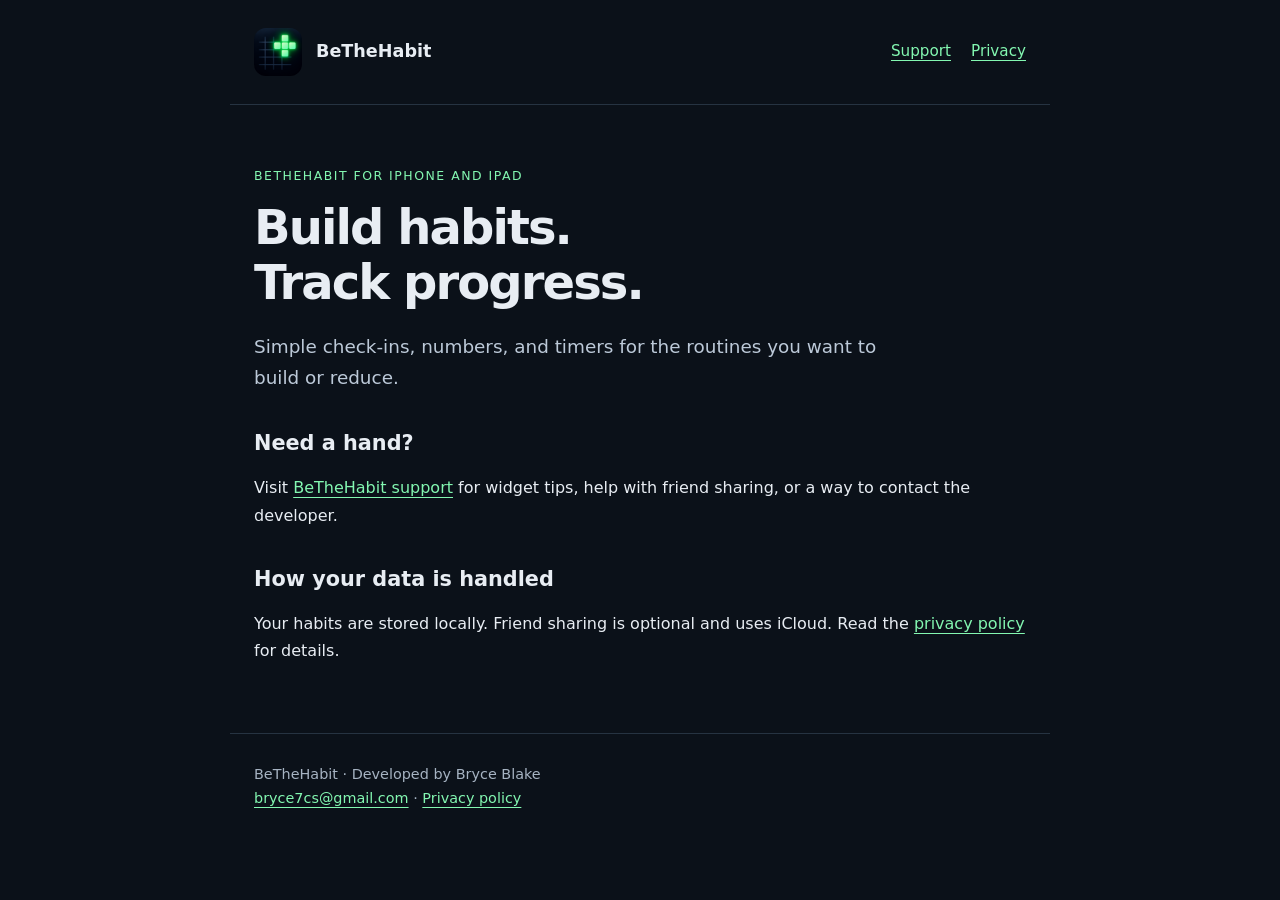
==== index.html @ 4c1d2d4c "Publish BeTheHabit support and privacy pages" ====
<!doctype html>
<html lang="en"><head><meta charset="utf-8"><meta name="viewport" content="width=device-width,initial-scale=1"><title>Home | BeTheHabit</title><meta name="description" content="Support and privacy information for the BeTheHabit habit tracker."><link rel="icon" type="image/png" href="assets/app-icon.png"><link rel="stylesheet" href="assets/style.css"></head>
<body><a class="skip" href="#main">Skip to content</a><header><a class="brand" href="index.html"><img src="assets/app-icon.png" alt="" width="48" height="48">BeTheHabit</a><nav aria-label="Main navigation"><a href="support.html">Support</a><a href="privacy.html">Privacy</a></nav></header><main id="main"><p class="label">BeTheHabit for iPhone and iPad</p><h1>Build habits.<br>Track progress.</h1><p class="intro">Simple check-ins, numbers, and timers for the routines you want to build or reduce.</p><h2>Need a hand?</h2><p>Visit <a href="support.html">BeTheHabit support</a> for widget tips, help with friend sharing, or a way to contact the developer.</p><h2>How your data is handled</h2><p>Your habits are stored locally. Friend sharing is optional and uses iCloud. Read the <a href="privacy.html">privacy policy</a> for details.</p></main><footer>BeTheHabit · Developed by Bryce Blake<br><a href="mailto:bryce7cs@gmail.com">bryce7cs@gmail.com</a> · <a href="privacy.html">Privacy policy</a></footer></body></html>
---- assets/style.css ----
*{box-sizing:border-box}html{color-scheme:dark}body{margin:0;background:#0b1119;color:#e8edf3;font-family:system-ui,-apple-system,BlinkMacSystemFont,"Segoe UI",sans-serif;line-height:1.7}a{color:#83f7b1;text-underline-offset:4px}a:hover{color:#c5ffdb}a:focus-visible{outline:2px solid #83f7b1;outline-offset:5px}header,main,footer{max-width:820px;margin:auto;padding:28px 24px}header{display:flex;align-items:center;justify-content:space-between;gap:24px;border-bottom:1px solid #263341}.brand{display:flex;align-items:center;gap:14px;color:inherit;text-decoration:none;font-weight:700;font-size:1.1rem}.brand img{width:48px;height:48px;border-radius:12px}nav{display:flex;gap:20px;font-size:.95rem}main{padding-top:48px;padding-bottom:56px}h1{font-size:clamp(2rem,6vw,3rem);line-height:1.15;letter-spacing:-.04em;margin:0 0 20px}h2{font-size:1.3rem;margin-top:36px;line-height:1.35}p{margin:12px 0}.intro{font-size:1.15rem;color:#bcc9d8;max-width:630px}.label{text-transform:uppercase;letter-spacing:.12em;font-size:.78rem;color:#83f7b1;margin-bottom:14px}.contact{display:block;margin:26px 0;padding:24px;border:1px solid #31463c;background:#12231c;border-radius:16px;text-decoration:none}.contact strong{font-size:1.15rem}.contact span{display:block;color:#c1d1c8;margin-top:4px}.muted,footer{color:#a6b3c2;font-size:.9rem}footer{border-top:1px solid #263341;padding-bottom:40px}li{margin:8px 0}.skip{position:absolute;left:-9999px}.skip:focus{left:12px;top:10px;background:#0b1119;padding:10px;z-index:10}@media(max-width:520px){header{flex-wrap:wrap;padding:20px}main{padding:32px 20px}nav{gap:18px}}
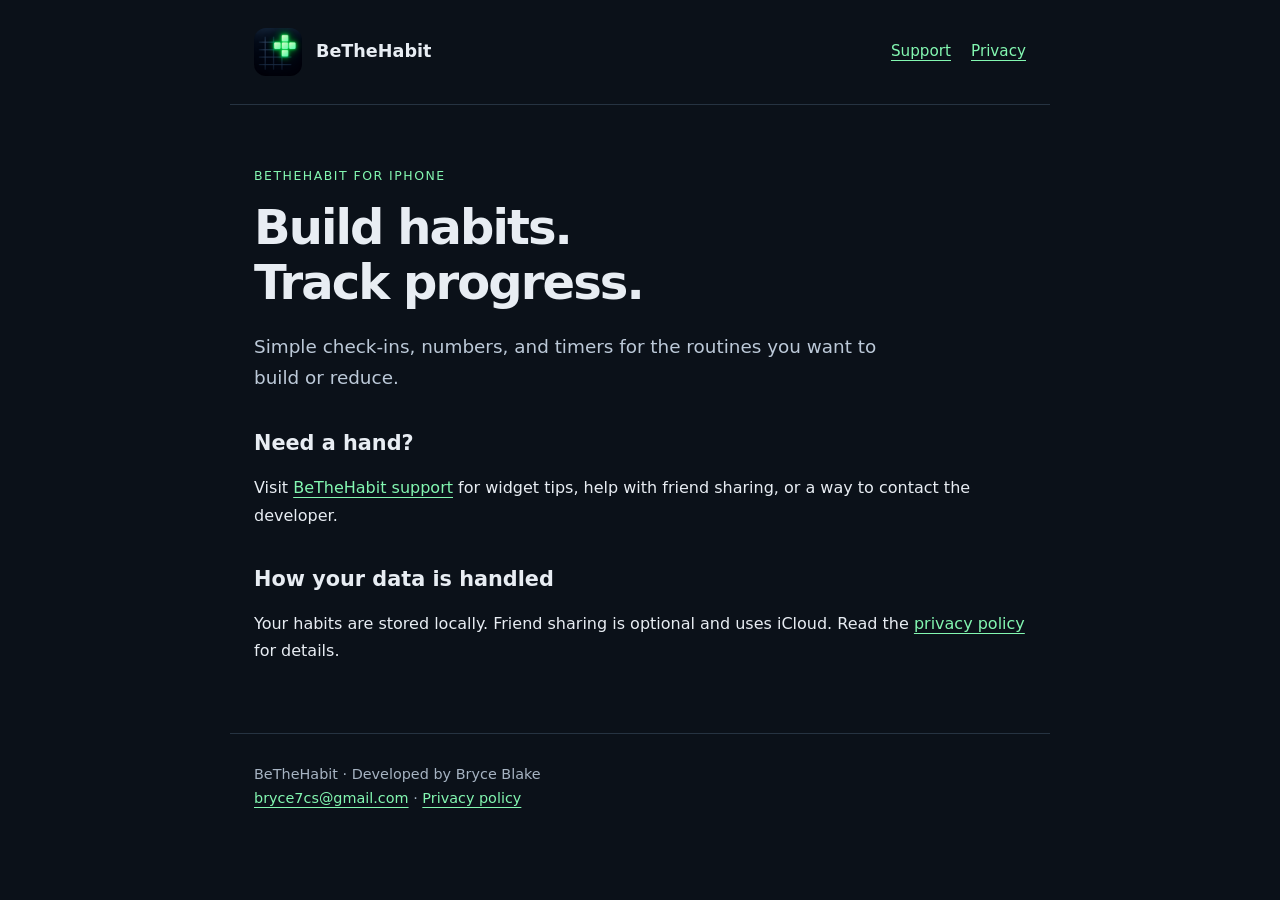
==== commit 19b54b4e: "Describe BeTheHabit as an iPhone app" ====
--- a/index.html
+++ b/index.html
@@ -1,3 +1,3 @@
 <!doctype html>
 <html lang="en"><head><meta charset="utf-8"><meta name="viewport" content="width=device-width,initial-scale=1"><title>Home | BeTheHabit</title><meta name="description" content="Support and privacy information for the BeTheHabit habit tracker."><link rel="icon" type="image/png" href="assets/app-icon.png"><link rel="stylesheet" href="assets/style.css"></head>
-<body><a class="skip" href="#main">Skip to content</a><header><a class="brand" href="index.html"><img src="assets/app-icon.png" alt="" width="48" height="48">BeTheHabit</a><nav aria-label="Main navigation"><a href="support.html">Support</a><a href="privacy.html">Privacy</a></nav></header><main id="main"><p class="label">BeTheHabit for iPhone and iPad</p><h1>Build habits.<br>Track progress.</h1><p class="intro">Simple check-ins, numbers, and timers for the routines you want to build or reduce.</p><h2>Need a hand?</h2><p>Visit <a href="support.html">BeTheHabit support</a> for widget tips, help with friend sharing, or a way to contact the developer.</p><h2>How your data is handled</h2><p>Your habits are stored locally. Friend sharing is optional and uses iCloud. Read the <a href="privacy.html">privacy policy</a> for details.</p></main><footer>BeTheHabit · Developed by Bryce Blake<br><a href="mailto:bryce7cs@gmail.com">bryce7cs@gmail.com</a> · <a href="privacy.html">Privacy policy</a></footer></body></html>
+<body><a class="skip" href="#main">Skip to content</a><header><a class="brand" href="index.html"><img src="assets/app-icon.png" alt="" width="48" height="48">BeTheHabit</a><nav aria-label="Main navigation"><a href="support.html">Support</a><a href="privacy.html">Privacy</a></nav></header><main id="main"><p class="label">BeTheHabit for iPhone</p><h1>Build habits.<br>Track progress.</h1><p class="intro">Simple check-ins, numbers, and timers for the routines you want to build or reduce.</p><h2>Need a hand?</h2><p>Visit <a href="support.html">BeTheHabit support</a> for widget tips, help with friend sharing, or a way to contact the developer.</p><h2>How your data is handled</h2><p>Your habits are stored locally. Friend sharing is optional and uses iCloud. Read the <a href="privacy.html">privacy policy</a> for details.</p></main><footer>BeTheHabit · Developed by Bryce Blake<br><a href="mailto:bryce7cs@gmail.com">bryce7cs@gmail.com</a> · <a href="privacy.html">Privacy policy</a></footer></body></html>
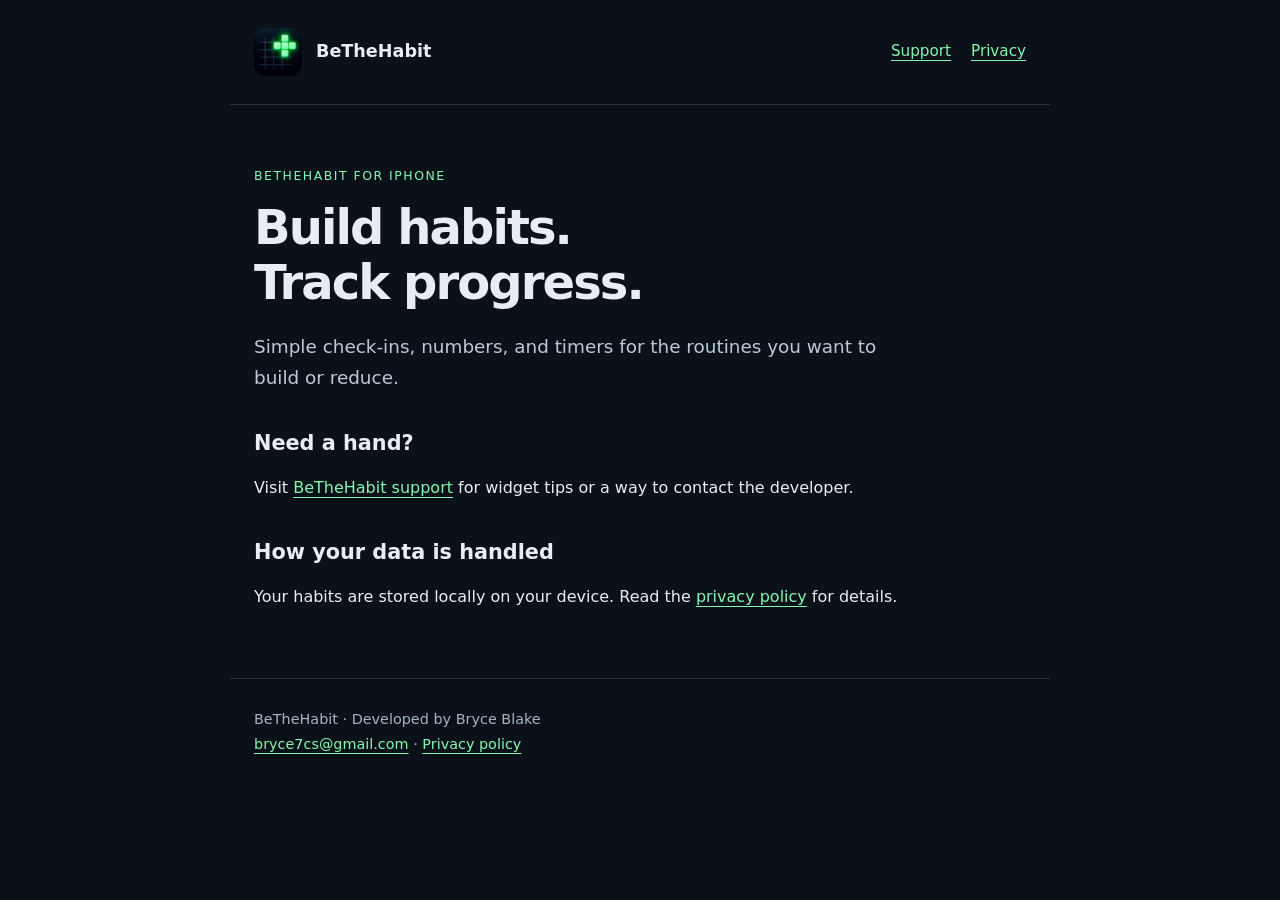
==== commit 07e6cbe9: "Remove unfinished friend sharing from support pages" ====
--- a/index.html
+++ b/index.html
@@ -1,3 +1,3 @@
 <!doctype html>
 <html lang="en"><head><meta charset="utf-8"><meta name="viewport" content="width=device-width,initial-scale=1"><title>Home | BeTheHabit</title><meta name="description" content="Support and privacy information for the BeTheHabit habit tracker."><link rel="icon" type="image/png" href="assets/app-icon.png"><link rel="stylesheet" href="assets/style.css"></head>
-<body><a class="skip" href="#main">Skip to content</a><header><a class="brand" href="index.html"><img src="assets/app-icon.png" alt="" width="48" height="48">BeTheHabit</a><nav aria-label="Main navigation"><a href="support.html">Support</a><a href="privacy.html">Privacy</a></nav></header><main id="main"><p class="label">BeTheHabit for iPhone</p><h1>Build habits.<br>Track progress.</h1><p class="intro">Simple check-ins, numbers, and timers for the routines you want to build or reduce.</p><h2>Need a hand?</h2><p>Visit <a href="support.html">BeTheHabit support</a> for widget tips, help with friend sharing, or a way to contact the developer.</p><h2>How your data is handled</h2><p>Your habits are stored locally. Friend sharing is optional and uses iCloud. Read the <a href="privacy.html">privacy policy</a> for details.</p></main><footer>BeTheHabit · Developed by Bryce Blake<br><a href="mailto:bryce7cs@gmail.com">bryce7cs@gmail.com</a> · <a href="privacy.html">Privacy policy</a></footer></body></html>
+<body><a class="skip" href="#main">Skip to content</a><header><a class="brand" href="index.html"><img src="assets/app-icon.png" alt="" width="48" height="48">BeTheHabit</a><nav aria-label="Main navigation"><a href="support.html">Support</a><a href="privacy.html">Privacy</a></nav></header><main id="main"><p class="label">BeTheHabit for iPhone</p><h1>Build habits.<br>Track progress.</h1><p class="intro">Simple check-ins, numbers, and timers for the routines you want to build or reduce.</p><h2>Need a hand?</h2><p>Visit <a href="support.html">BeTheHabit support</a> for widget tips or a way to contact the developer.</p><h2>How your data is handled</h2><p>Your habits are stored locally on your device. Read the <a href="privacy.html">privacy policy</a> for details.</p></main><footer>BeTheHabit · Developed by Bryce Blake<br><a href="mailto:bryce7cs@gmail.com">bryce7cs@gmail.com</a> · <a href="privacy.html">Privacy policy</a></footer></body></html>
